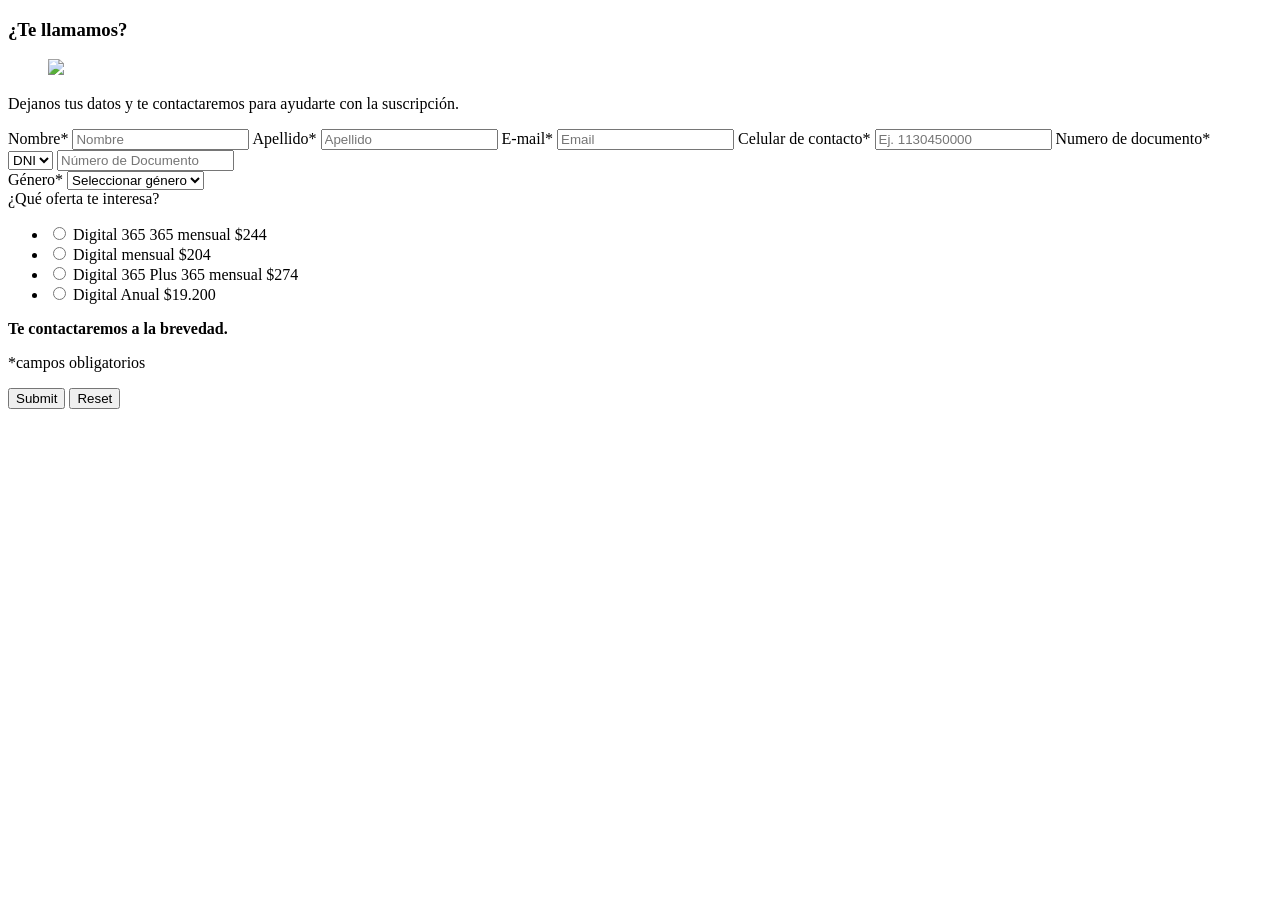
==== suscribite.html @ fb6dac6d "Form siscribite" ====
<!DOCTYPE html>
<html lang="en">
<head>
    <meta charset="UTF-8">
    <meta name="viewport" content="width=device-width, initial-scale=1.0">
    <title>Document</title>
</head>
<body>
    <div>
        <div>
            <h3>¿Te llamamos?</h3>
        </div>
        <div>
            <div>
                <figure class="form-content-header-img">
                    <img src="https://www.clarin.com/landings/bundles/landing/img/components/form/callcenter.png?65b8340">
                </figure>
                <p>Dejanos tus datos y te contactaremos para ayudarte con la suscripción.</p>
            </div>
            <form action="/form" method="get">
                <label for="Nombre">
                    Nombre*
                    <input type="text" name="Nombre" id="Nombre" placeholder="Nombre" required>
                </label>
                <label for="Apellido">
                    Apellido*
                    <input type="text" name="Apellido" id="Apellido" placeholder="Apellido" required>
                </label>
                <label for="email">
                    E-mail*
                    <input type="Email" name="email" id="email" placeholder="Email" required>
                </label>
                <label for="Telefono">Celular de contacto*
                    <input type="tel" name="Telefono" id="Telefono" maxlength="10" placeholder="Ej. 1130450000" required>
                </label>
                <label for="Documento">Numero de documento*</label>
                <div>
                    <select id="Documento" name="Documento" required>
                        <option value="DNI">DNI</option>
                        <option value="LC">LC</option>
                        <option value="LE">LE</option>
                    </select>
                    <input type="tel" name="Documento" id="Documento" placeholder="Número de Documento" maxlength="8" required>
                </div>
                    <label for="Genero">Género*
                        <select id="Genero" name="Genero" required>
                            <option value="">Seleccionar género</option>
                            <option value="1">Femenino</option>
                            <option value="2">Masculino</option>
                        </select>
                    </label>
                <label>
                    <br>
                    ¿Qué oferta te interesa?
                    <section>
                        <ul>
                            <li>
                                <input id="oferta0" type="radio" name="oferta" value="Digital 365 365 mensual $244">
                                <label for="oferta0">Digital 365 365 mensual $244</label>
                            </li>
                            <li>
                                <input id="oferta1" type="radio" name="oferta" value="Digital mensual $204">
                                <label for="oferta1">Digital  mensual $204</label>
                            </li>
                            <li>
                                <input id="oferta2" type="radio" name="oferta" value="Digital 365 Plus 365 mensual $274">
                                <label for="oferta2">Digital 365 Plus 365 mensual $274</label>
                            </li>
                            <li>
                                <input id="oferta3" type="radio" name="oferta" value="Digital Anual $19.200">
                                <label for="oferta3">Digital Anual $19.200</label>
                            </li>
                        </ul>
                    </section>
                </label>
                <b>Te contactaremos a la brevedad.</b>
                <p>*campos obligatorios</p>
                <button type="submit">Submit</button>
                <button type="reset">Reset</button>
            </form>
        </div>
    </div>
</body>
</html>
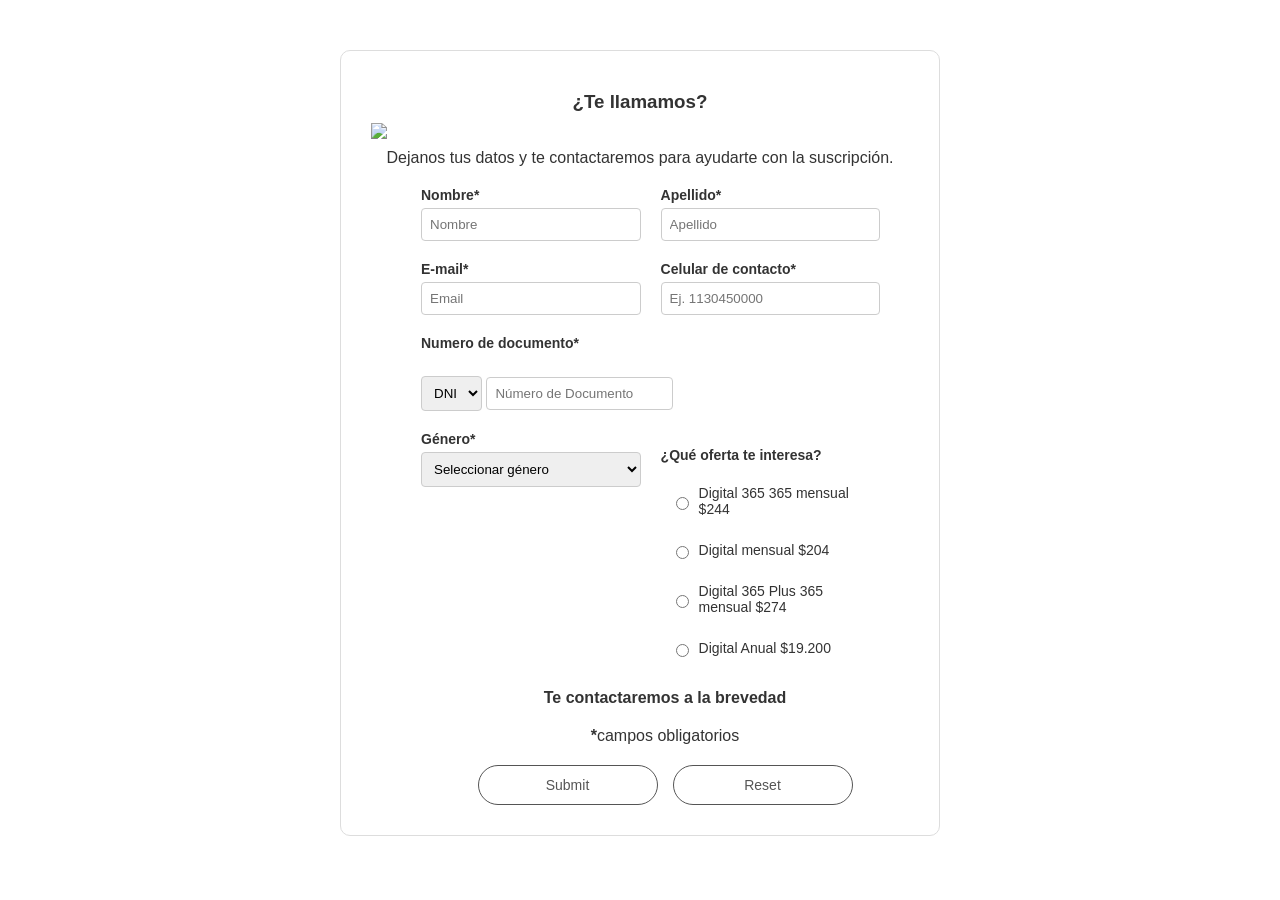
==== commit 7876216e: "algunos estilos" ====
--- a/suscribite.html
+++ b/suscribite.html
@@ -3,21 +3,22 @@
 <head>
     <meta charset="UTF-8">
     <meta name="viewport" content="width=device-width, initial-scale=1.0">
+    <link rel="stylesheet" href="styles.css">
     <title>Document</title>
 </head>
 <body>
-    <div>
+    <div id="form_completo">
         <div>
-            <h3>¿Te llamamos?</h3>
+            <h3 class="parte_arriba">¿Te llamamos?</h3>
         </div>
         <div>
             <div>
-                <figure class="form-content-header-img">
-                    <img src="https://www.clarin.com/landings/bundles/landing/img/components/form/callcenter.png?65b8340">
+                <figure>
+                    <img class="parte_arriba" src="https://www.clarin.com/landings/bundles/landing/img/components/form/callcenter.png?65b8340">
                 </figure>
-                <p>Dejanos tus datos y te contactaremos para ayudarte con la suscripción.</p>
+                <p class="parte_arriba">Dejanos tus datos y te contactaremos para ayudarte con la suscripción.</p>
             </div>
-            <form action="/form" method="get">
+            <form class="formulario1" action="/form" method="get">
                 <label for="Nombre">
                     Nombre*
                     <input type="text" name="Nombre" id="Nombre" placeholder="Nombre" required>
@@ -35,12 +36,12 @@
                 </label>
                 <label for="Documento">Numero de documento*</label>
                 <div>
-                    <select id="Documento" name="Documento" required>
+                    <select id="tipo_doc" name="tipo_doc" required>
                         <option value="DNI">DNI</option>
                         <option value="LC">LC</option>
                         <option value="LE">LE</option>
                     </select>
-                    <input type="tel" name="Documento" id="Documento" placeholder="Número de Documento" maxlength="8" required>
+                    <input type="tel" name="num_doc" id="num_doc" placeholder="Número de Documento" maxlength="8" required>
                 </div>
                     <label for="Genero">Género*
                         <select id="Genero" name="Genero" required>
@@ -52,7 +53,7 @@
                 <label>
                     <br>
                     ¿Qué oferta te interesa?
-                    <section>
+                    <section class="ofertasss">
                         <ul>
                             <li>
                                 <input id="oferta0" type="radio" name="oferta" value="Digital 365 365 mensual $244">
@@ -73,10 +74,12 @@
                         </ul>
                     </section>
                 </label>
-                <b>Te contactaremos a la brevedad.</b>
-                <p>*campos obligatorios</p>
-                <button type="submit">Submit</button>
-                <button type="reset">Reset</button>
+                <b class="parte_abajo">Te contactaremos a la brevedad</b>
+                <p class="parte_abajo"><b>*</b>campos obligatorios</p>
+                <div class="botones_suscribite">
+                <button class="suscribite_botton" type="submit">Submit</button>
+                <button class="suscribite_botton" type="reset">Reset</button>
+                </div>
             </form>
         </div>
     </div>
--- a/styles.css
+++ b/styles.css
@@ -0,0 +1,208 @@
+* {
+    margin: 0;
+    padding: 0;
+    box-sizing: border-box;
+}
+body{
+    font-family: 'Helvetica Neue', Helvetica, Arial, sans-serif;
+    background-color: #fff;
+    color: #333;
+}
+.Clarin{
+    color: #e30613;
+    font-size: 60px;
+    font-weight: 900;
+}
+header {
+    text-align: left; 
+    padding-left: 50px;
+    padding-top: 20px;
+}
+header ul {
+    list-style: none;
+    display: flex;
+    justify-content: flex-start;
+    gap: 15px;
+    padding: 10px 50px;
+    background: #f4f4f4;
+    font-size: 13px;
+    color: #666;
+}
+main{
+    max-width: 680px; 
+    margin-top: 40px;
+    margin-bottom: 40px;
+    margin-left: 50px; 
+    margin-right: auto; 
+    padding: 0 20px;
+}
+h1 {
+    font-family: 'Georgia', serif;
+    font-size: 42px;
+    line-height: 1.1;
+    font-weight: 700;
+    margin-bottom: 20px;
+    color: #000;
+}
+main ul {
+    margin-bottom: 30px;
+    padding-left: 20px;
+}
+main ul li {
+    font-size: 19px;
+    color: #444;
+    margin-bottom: 10px;
+    line-height: 1.4;
+}
+main span {
+    display: block;
+    font-size: 14px;
+    color: #666;
+    padding: 10px 0;
+    border-bottom: 1px solid #eee;
+    margin-bottom: 30px;
+}
+main p {
+    font-family: 'Georgia', serif;
+    font-size: 20px;
+    line-height: 1.6;
+    margin-bottom: 25px;
+    color: #1a1a1a;
+}
+
+.suscribite_botton{
+    border: 1.5px solid rgb(85, 85, 85);
+    border-radius: 20px;
+    height: 40px;
+    width: 180px;
+    display: flex;
+    align-items: center;
+    justify-content: center;
+    background-color: #fff;
+    cursor: pointer;
+    font-size: 14px;
+    color: rgb(85, 85, 85);
+}
+.suscribite_botton:hover{
+    color: #ffffff;
+    background-color: #000000;
+}
+.botones_suscribite{
+    display: flex;       
+    gap: 15px;          
+    justify-content: center;
+    width: 100%;
+}
+.formulario1{
+    display: flex;
+    flex-wrap: wrap;
+    gap: 20px;        
+    max-width: 700px;
+    margin-left: 50px;
+    margin-top: 20px;
+}
+.formulario1 label{
+    width: 45%; 
+    display: flex;
+    flex-direction: column;
+    font-size: 14px;
+    font-weight: bold;
+}
+.formulario1 input, 
+.formulario1 select {
+    padding: 8px;
+    border: 1px solid #ccc;
+    border-radius: 4px;
+    margin-top: 5px;
+}
+#masche_img{
+    width: 1256px;
+    height: 620px;
+}
+#fotodiario{
+    height: 300px;
+    width: 200px;
+}
+footer{
+    padding: 40px 50px;
+    margin-top: 50px;
+    gap: 40px;
+}
+footer span {
+    display: block;
+    font-weight: bold;
+    margin-bottom: 10px;
+    font-size: 14px;
+}
+footer ul {
+    list-style: none;
+    padding: 0;
+}
+footer ul li {
+    font-size: 13px;
+    margin-bottom: 5px;
+}
+footer .suscribite_botton{
+    width: 174px;
+    height: 44px;
+    border-radius: 25px;
+    padding: 15px;
+    background-color: rgb(85, 85, 85);
+    color: rgb(255, 255, 255);
+    text-align: center;
+    font-size: 14px;
+    margin: 10px;
+}
+
+main .suscribite_botton{
+    border: 1px solid black;
+    width: 250px;
+    height: 44px;
+    border-radius: 25px;
+    padding: 15px;
+    background-color: white;
+    color: rgb(0, 0, 0);
+    text-align: center;
+    font-size: 14px; 
+    margin: 10px 10px 20px 10px;
+    font-weight: 600;
+}
+
+.parte_arriba{
+    text-align: center;
+    margin: 10px auto;
+    display: block;
+}
+.ofertasss{
+    width: 100%;
+    margin-top: 10px;
+}
+.ofertasss ul {
+    list-style: none;
+}
+
+.ofertasss li {
+    display: flex;
+    align-items: center;
+    padding: 12px 15px; 
+}
+
+.ofertasss label {
+    width: auto;
+    font-weight: normal; 
+    margin-left: 10px; 
+    cursor: pointer;
+}
+#form_completo{
+    max-width: 600px;
+    margin: 50px auto;
+    background-color: #fff;
+    border: 1px solid #ddd;  
+    border-radius: 10px;   
+    padding: 30px;
+}
+.parte_abajo{
+    width: 100%;
+    text-align: center;
+    padding-left: 0px;
+}
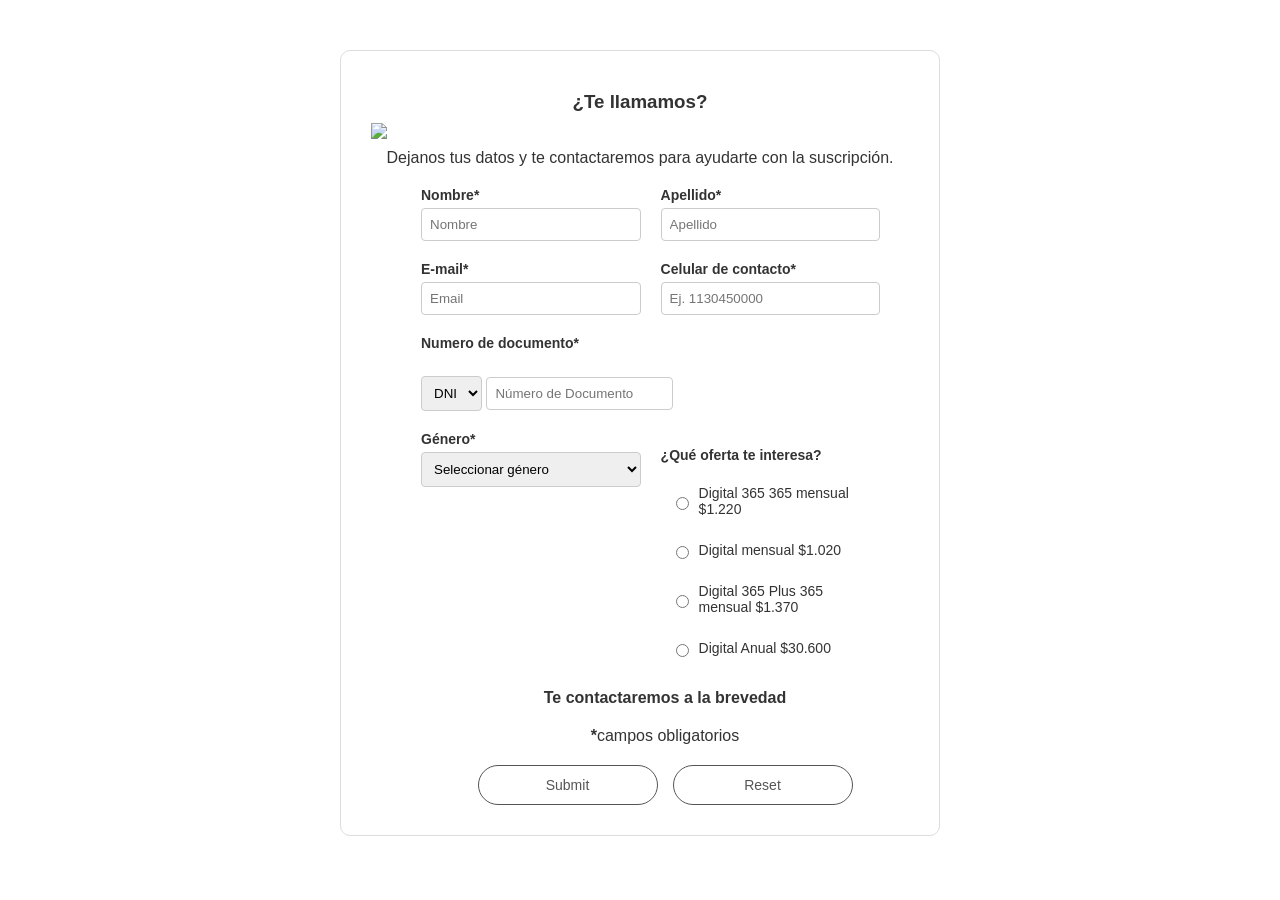
==== commit 8fd2e108: "suscribite precios corregidos ahora si" ====
--- a/suscribite.html
+++ b/suscribite.html
@@ -57,19 +57,19 @@
                         <ul>
                             <li>
                                 <input id="oferta0" type="radio" name="oferta" value="Digital 365 365 mensual $244">
-                                <label for="oferta0">Digital 365 365 mensual $244</label>
+                                <label for="oferta0">Digital 365 365 mensual $1.220</label>
                             </li>
                             <li>
                                 <input id="oferta1" type="radio" name="oferta" value="Digital mensual $204">
-                                <label for="oferta1">Digital  mensual $204</label>
+                                <label for="oferta1">Digital mensual $1.020</label>
                             </li>
                             <li>
                                 <input id="oferta2" type="radio" name="oferta" value="Digital 365 Plus 365 mensual $274">
-                                <label for="oferta2">Digital 365 Plus 365 mensual $274</label>
+                                <label for="oferta2">Digital 365 Plus 365 mensual $1.370</label>
                             </li>
                             <li>
                                 <input id="oferta3" type="radio" name="oferta" value="Digital Anual $19.200">
-                                <label for="oferta3">Digital Anual $19.200</label>
+                                <label for="oferta3">Digital Anual $30.600</label>
                             </li>
                         </ul>
                     </section>
--- a/styles.css
+++ b/styles.css
@@ -82,6 +82,7 @@
     cursor: pointer;
     font-size: 14px;
     color: rgb(85, 85, 85);
+    text-decoration: none;
 }
 .suscribite_botton:hover{
     color: #ffffff;
@@ -116,8 +117,9 @@
     margin-top: 5px;
 }
 #masche_img{
-    width: 1256px;
-    height: 620px;
+    width: 100%;
+    height: auto;
+    object-fit: cover;
 }
 #fotodiario{
     height: 300px;
@@ -205,4 +207,89 @@
     width: 100%;
     text-align: center;
     padding-left: 0px;
+}
+
+.seccion-titulo{
+    color: #000;
+    font-size: 24px;
+    font-weight: 900;
+    text-decoration: none;
+}
+.linksmenu{
+    text-decoration: none;
+    color: #000;
+}
+.tagsRelacionados{
+    border: grey solid 1px;
+    border-radius: 30px;
+    list-style: none;
+    padding-right: 0;
+    padding: 10px;
+}
+.img_interesar{
+    border: #ddd solid 1px; 
+    list-style: none;
+    border-radius: 10px;
+    margin-top: 15px;       
+    display: inline-block;  
+    padding: 15px;          
+    max-width: 300px;
+}
+.header-top {
+    display: flex;
+    justify-content: space-between; 
+    align-items: center;
+    padding-right: 50px; 
+    margin-bottom: 10px;
+}
+
+.boton-amarillo {
+    background-color: #ffdc00;
+    color: #000;
+    text-decoration: none;
+    font-weight: bold;
+    font-size: 14px;
+    padding: 8px 20px;
+    border-radius: 20px; 
+    transition: background-color 0.2s;
+}
+
+.boton-amarillo:hover {
+    background-color: #e6c600; 
+}
+
+.footer-columnas {
+    display: flex;
+    flex-wrap: wrap; 
+    justify-content: space-between;
+    gap: 20px;
+    margin-top: 30px;
+    border-top: 1px solid #eee; 
+    padding-top: 30px;
+}
+
+.columna {
+    flex: 1;
+    min-width: 150px; 
+}
+
+footer span {
+    display: block;
+    font-weight: 900;
+    font-size: 14px;
+    margin-bottom: 15px;
+    color: #000;
+}
+
+footer ul li {
+    list-style: none;
+    font-size: 13px;
+    margin-bottom: 8px;
+    color: #666;
+    cursor: pointer;
+}
+
+.columna-diario {
+    text-align: center;
+    min-width: 200px;
 }
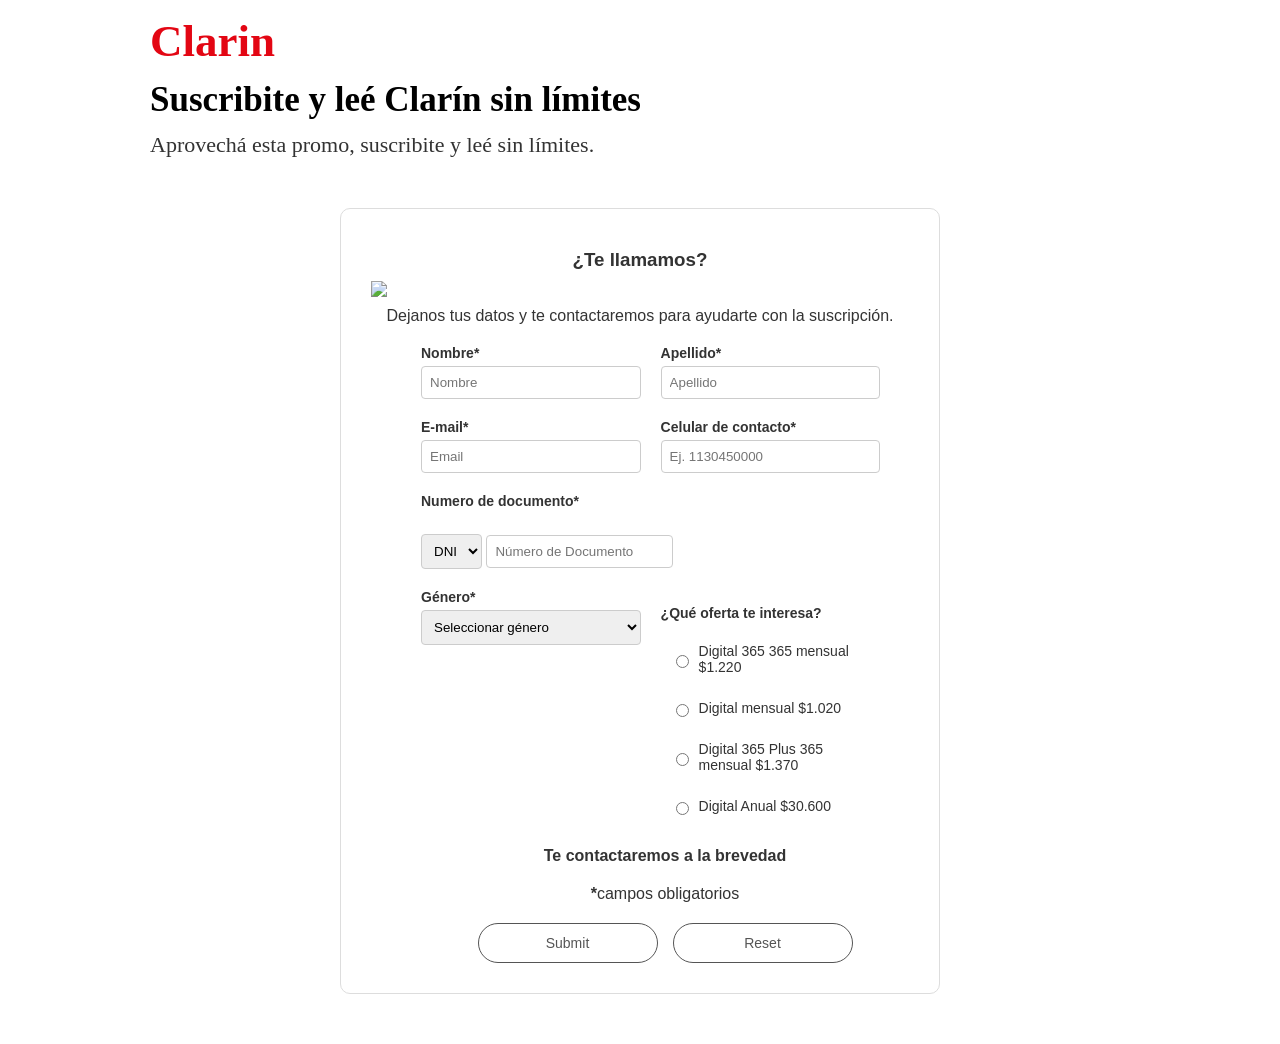
==== commit 1a0b35a0: "Aside completado" ====
--- a/suscribite.html
+++ b/suscribite.html
@@ -7,6 +7,23 @@
     <title>Document</title>
 </head>
 <body>
+    <p style="color: #e30613;
+    font-size: 45px;
+    font-weight: 800;
+    margin: 15px;
+    margin-left: 150px;
+    font-family: ClarinvarVF;">Clarin</p>
+    <p style="font-size: 35px;
+        line-height: 35px;
+        font-weight: 600;
+        color: black;
+        margin-left: 150px;
+        font-family: ClarinvarVF;">Suscribite y leé Clarín sin límites</p>
+    <p style="font-weight: 500;
+        font-size: 22px;
+        font-family: ClarinvarVF;
+        margin: 15px;
+        margin-left: 150px;" >Aprovechá esta promo, suscribite y leé sin límites.</p>
     <div id="form_completo">
         <div>
             <h3 class="parte_arriba">¿Te llamamos?</h3>
--- a/styles.css
+++ b/styles.css
@@ -15,15 +15,15 @@
 }
 header {
     text-align: left; 
-    padding-left: 50px;
     padding-top: 20px;
+    margin-left: 260px;
 }
 header ul {
     list-style: none;
     display: flex;
     justify-content: flex-start;
     gap: 15px;
-    padding: 10px 50px;
+    padding: 10px 70px;
     background: #f4f4f4;
     font-size: 13px;
     color: #666;
@@ -32,7 +32,7 @@
     max-width: 680px; 
     margin-top: 40px;
     margin-bottom: 40px;
-    margin-left: 50px; 
+    margin-left: 310px;
     margin-right: auto; 
     padding: 0 20px;
 }
@@ -129,6 +129,7 @@
     padding: 40px 50px;
     margin-top: 50px;
     gap: 40px;
+    margin-left: 260px;
 }
 footer span {
     display: block;
@@ -210,14 +211,22 @@
 }
 
 .seccion-titulo{
+    display: inline-block; 
+    margin-top: 12px;
     color: #000;
     font-size: 24px;
     font-weight: 900;
     text-decoration: none;
+    padding-left: 70px;
+    padding-top: 20px;
+    border-bottom: 1px solid #eee;
 }
 .linksmenu{
     text-decoration: none;
-    color: #000;
+    color: rgb(85, 85, 85);
+    font-family: ClarinvarVF;
+    font-size: 16px;
+    font-weight: bold;
 }
 .tagsRelacionados{
     border: grey solid 1px;
@@ -292,4 +301,49 @@
 .columna-diario {
     text-align: center;
     min-width: 200px;
+}
+
+.sidebar{
+    width: 260px;
+    height: 100vh;
+    position: fixed; 
+    left: 0;
+    top: 0;
+    background-color: #eee;
+    border-right: 1px solid #eee;
+    overflow-y: auto; 
+    z-index: 1000;
+    padding: 20px 0;
+}
+.sidebar-header {
+    display: flex;
+    align-items: center;
+    padding: 0 20px 20px;
+    gap: 15px;
+}
+.close-btn {
+    background: none;
+    border: none;
+    font-size: 20px;
+    cursor: pointer;
+    font-weight: bold;
+}
+.sidebar ul {
+    list-style: none;
+    padding: 0;
+}
+.sidebar ul li {
+    padding: 20px 20px;
+    font-size: 15px;
+    font-weight: bold;
+    color: #000;
+    text-transform: uppercase;
+    cursor: pointer;
+    transition: background 0.2s;
+    border-bottom: 1px solid #e2e2e2;
+}
+
+.sidebar ul li:hover {
+    background-color: #ddd;
+    color: #e30613; 
 }
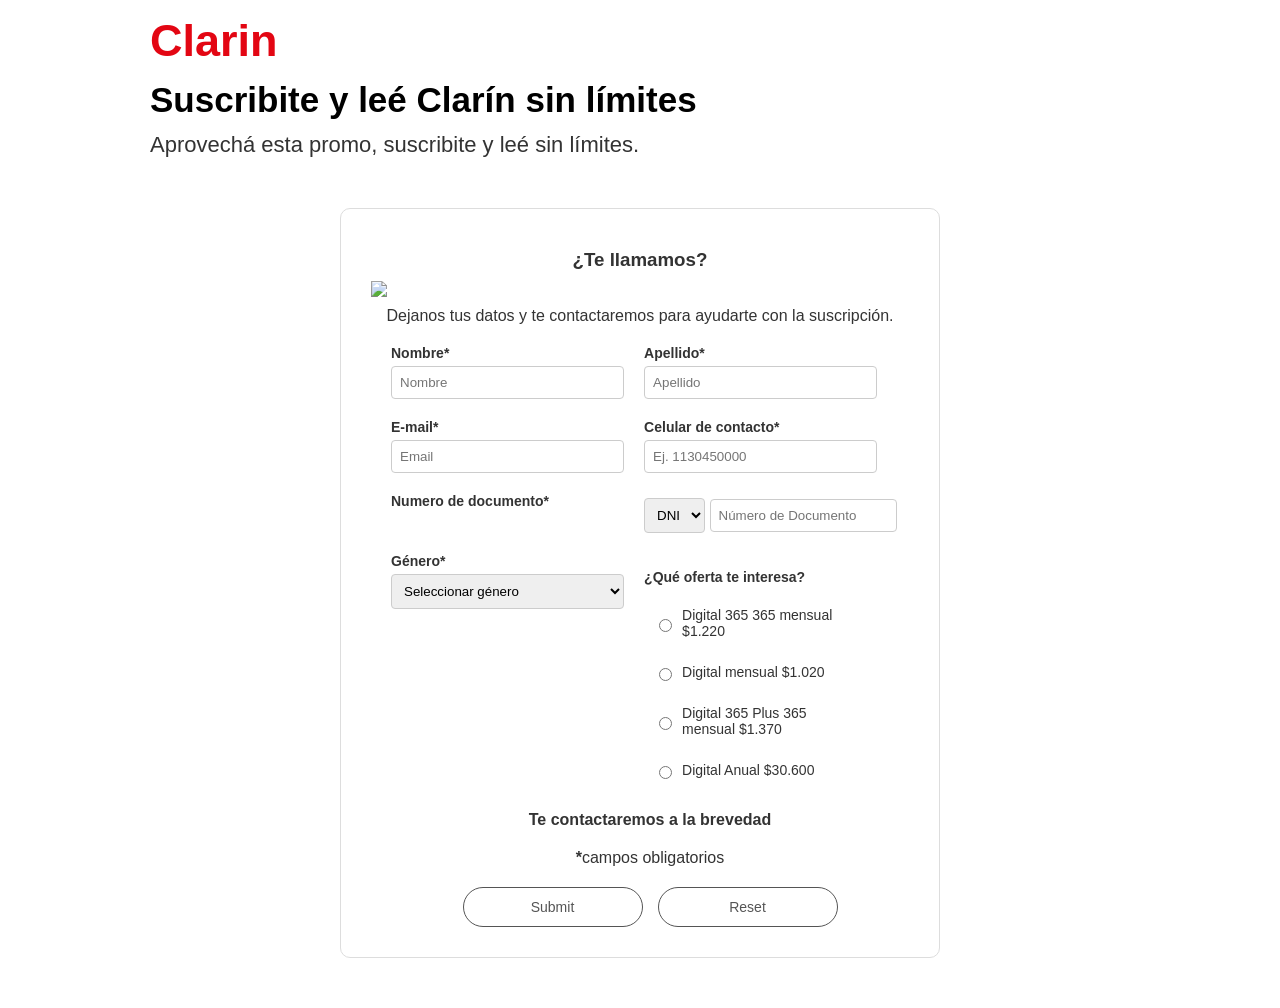
==== commit e9793735: "Mejora final con flex" ====
--- a/suscribite.html
+++ b/suscribite.html
@@ -7,23 +7,9 @@
     <title>Document</title>
 </head>
 <body>
-    <p style="color: #e30613;
-    font-size: 45px;
-    font-weight: 800;
-    margin: 15px;
-    margin-left: 150px;
-    font-family: ClarinvarVF;">Clarin</p>
-    <p style="font-size: 35px;
-        line-height: 35px;
-        font-weight: 600;
-        color: black;
-        margin-left: 150px;
-        font-family: ClarinvarVF;">Suscribite y leé Clarín sin límites</p>
-    <p style="font-weight: 500;
-        font-size: 22px;
-        font-family: ClarinvarVF;
-        margin: 15px;
-        margin-left: 150px;" >Aprovechá esta promo, suscribite y leé sin límites.</p>
+    <p class="logo-sus">Clarin</p>
+    <p class="titulo-sus">Suscribite y leé Clarín sin límites</p>
+    <p class="bajada-sus">Aprovechá esta promo, suscribite y leé sin límites.</p>
     <div id="form_completo">
         <div>
             <h3 class="parte_arriba">¿Te llamamos?</h3>
--- a/styles.css
+++ b/styles.css
@@ -3,6 +3,11 @@
     padding: 0;
     box-sizing: border-box;
 }
+.container{
+    display: flex;
+    flex-direction: row;
+    align-items: flex-start;
+}
 body{
     font-family: 'Helvetica Neue', Helvetica, Arial, sans-serif;
     background-color: #fff;
@@ -16,25 +21,24 @@
 header {
     text-align: left; 
     padding-top: 20px;
-    margin-left: 260px;
+    margin-left: 0;
 }
 header ul {
     list-style: none;
     display: flex;
     justify-content: flex-start;
     gap: 15px;
-    padding: 10px 70px;
+    padding: 10px 20px;
     background: #f4f4f4;
     font-size: 13px;
     color: #666;
+    overflow-x: auto;
+    white-space: nowrap;
 }
 main{
     max-width: 680px; 
-    margin-top: 40px;
-    margin-bottom: 40px;
-    margin-left: 310px;
+    margin-left: auto;
     margin-right: auto; 
-    padding: 0 20px;
 }
 h1 {
     font-family: 'Georgia', serif;
@@ -99,7 +103,7 @@
     flex-wrap: wrap;
     gap: 20px;        
     max-width: 700px;
-    margin-left: 50px;
+    margin-left: 20px;
     margin-top: 20px;
 }
 .formulario1 label{
@@ -129,7 +133,7 @@
     padding: 40px 50px;
     margin-top: 50px;
     gap: 40px;
-    margin-left: 260px;
+    margin-left: 0;
 }
 footer span {
     display: block;
@@ -303,22 +307,26 @@
     min-width: 200px;
 }
 
+.Contenido{
+    display: flex;
+    flex-grow: 1;
+    flex-direction: column;
+}
+
 .sidebar{
     width: 260px;
+    min-width: 260px; 
     height: 100vh;
-    position: fixed; 
-    left: 0;
+    position: sticky; 
     top: 0;
     background-color: #eee;
-    border-right: 1px solid #eee;
+    border-right: 1px solid #e2e2e2;
     overflow-y: auto; 
-    z-index: 1000;
-    padding: 20px 0;
 }
 .sidebar-header {
     display: flex;
     align-items: center;
-    padding: 0 20px 20px;
+    padding: 20px 20px 20px;
     gap: 15px;
 }
 .close-btn {
@@ -333,17 +341,90 @@
     padding: 0;
 }
 .sidebar ul li {
-    padding: 20px 20px;
+    padding: 20px;
     font-size: 15px;
     font-weight: bold;
     color: #000;
     text-transform: uppercase;
     cursor: pointer;
-    transition: background 0.2s;
+    transition: background 1s;
     border-bottom: 1px solid #e2e2e2;
 }
 
 .sidebar ul li:hover {
     background-color: #ddd;
     color: #e30613; 
+    transition: 0.5s;
+}
+
+.logo-sus, .titulo-sus, .bajada-sus {
+    font-family: 'ClarinvarVF', sans-serif;
+    margin-left: 150px; 
+}
+
+.logo-sus {
+    color: #e30613;
+    font-size: 45px;
+    font-weight: 800;
+    margin-top: 15px;
+    margin-bottom: 15px;
+}
+
+.titulo-sus {
+    font-size: 35px;
+    line-height: 35px;
+    font-weight: 600;
+    color: black;
+}
+
+.bajada-sus {
+    font-weight: 500;
+    font-size: 22px;
+    margin-top: 15px;
+    margin-bottom: 15px;
+}
+@media (max-width: 768px) {
+    .container {
+        flex-direction: column; 
+    }
+
+    .sidebar {
+        width: 100%;
+        height: auto;
+        position: relative;
+    }
+    .header-top{
+        gap: 10px;
+    }
+    .Contenido {
+        width: 100%;
+    }
+    .Clarin {
+        padding-left: 0;
+        font-size: 45px;
+    }
+    .logo-sus, .titulo-sus, .bajada-sus {
+        margin-left: 20px; 
+        margin-right: 20px;
+        text-align: center;
+    }
+
+    .titulo-sus {
+        font-size: 28px; 
+    }
+
+    #form_completo {
+        margin: 20px;
+        width: auto;
+    }
+
+    .formulario1 {
+        margin-left: 0;
+        display: flex;
+        flex-direction: column;
+    }
+
+    .formulario1 label {
+        width: 100%;
+    }
 }
